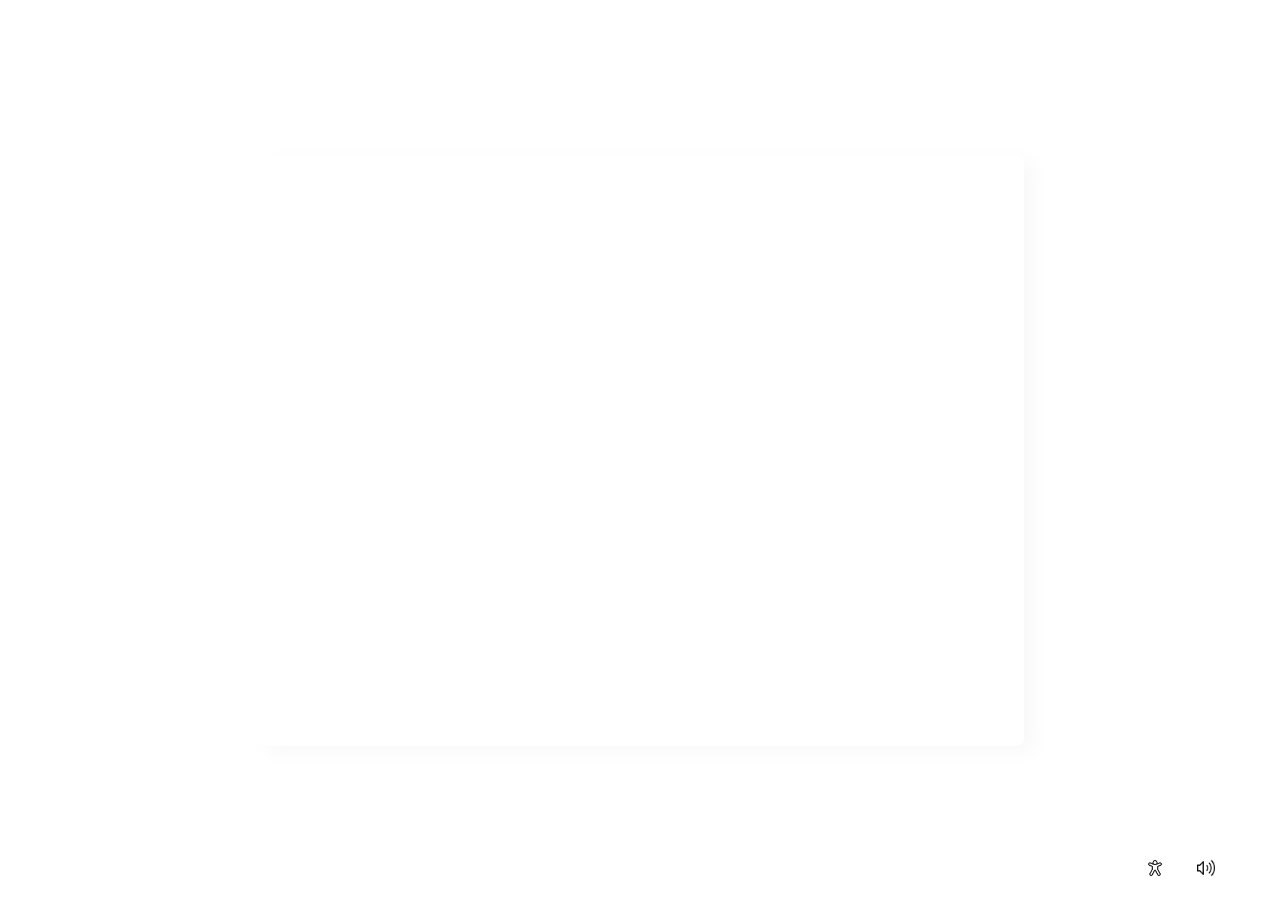
==== oobe.html @ 2751e086 "ugh" ====
<!DOCTYPE html>
<html lang="en">
  <head>
    <meta charset="UTF-8" />
    <meta http-equiv="X-UA-Compatible" content="IE=edge" />
    <link rel="stylesheet" href="setup.css" />
    <meta
      layout_name="viewport"
      content="width=device-width, initial-scale=1.0"
    />
    <link
      href="https://unpkg.com/boxicons@2.1.1/css/boxicons.min.css"
      rel="stylesheet"
    />
    <title>Windows 11 OOBE Setup</title>
  </head>
  <body class="main">
    <script>
      // Define button queries for the `Next`, `Yes`, and other OOBE buttons
      // These are the non-blocked-off buttons, eg. just regular link text, without styling updated
      let skipButton = document.querySelector(".skip_button"); // Used on the `Let's name your PC` and the `Let's customize your experience` pages to allow skipping the step, instead of just clicking the `Yes` button to skip
      let learnMoreButton = document.querySelector(".learn_button"); // Used on the `Let's add your Microsoft account` and the `Choose privacy settings for your device` pages (we might want to make it clear that it is a dummy sign-in and that we do not store any usernames and passwords, OR we can do something similar to the sign-in on the main site)
      // let cancelButton = document.querySelector(".cancel_button"); **TO BE USED FOR LATER, IF APPROVED** // Used on the `Set up a PIN` page to cancel setting a PIN

      // These are the blocked-off buttons, eg. they have styling applied to them, and are not just a default link string
      let nextButton = document.querySelector(".next_button"); // Used on most pages to go on to the next page, better than repeating the `Yes` button, where it doesn't make sense to do so
      let yesButton = document.querySelector(".yes_button"); // Used on the `Is this the right country or region?` page
      let okButton = document.querySelector(".ok_button"); // Used on the `Set up a PIN` page (Same goes for here, we might want to make it clear that it is a dummy sign-in and that we do not store any usernames and passwords, OR we can do something similar to the sign-in on the main site)
      // let signInButton = document.querySelector(".sign-in_button"); **TO BE USED FOR LATER, IF APPROVED** // Used on the `Let's add your Microsoft account` page (we might want to make it clear that it is a dummy sign-in and that we do not store any usernames and passwords, OR we can do something similar to the sign-in on the main site)

      // Note: I don't know what these do, quite yet. Someone else will have to document them
      let right = document.querySelector(".right");
      let left = document.querySelector(".left");
      let leftImg = document.querySelector("#left_img");
      var header = document.querySelector(".header");
      let listOOBE = document.querySelector(".list_oobe");
      
      // Create the volume interface
      let volumeCtrl = document.createElement('audio'); // Defaults to 1 (100%)
      let volumeBtn = volumeCtrl.querySelector("#volume"); // Sets the `volumeCtrl` (audio) Element to the actual volume button

      for (let btnState = 0; btnState <= 4; btnState++) {
        let mainHTMLLoad = document.querySelector('.main');
        let mainHTML = `
          <div class="white_blur_layer">
            <div class="setup_settings">
              <img alt="accessibility" id="accessibility" src="window11_oobe_accessibility.png" />
              <img alt="volume" id="volume" src="window11_oobe_volume.png" />
            </div>
            <div class="inner_fill_setup">
            </div>
        `;

        mainHTMLLoad.innerHTML = mainHTML;

        let innerFillSetup = document.querySelector(".inner_fill_setup");

        if (btnState === 0 || 1 || 2) {
          let yesBtnDiv = `<div class="yes_button">Yes</div>`;
          yesButton.innerHTML = yesBtnDiv;

          yesButton.addEventListener("click", (event) => {
            if (btnState === 0) {
              let regionHTML = `
                <div class="yes_button">Yes</div>
                <div class="left">
                  <img alt="left image" id="left_img" src="window11_oobe_region.png" />
                </div>
                <div class="right">
                  <div class="header">
                    Is this the right country or region?<br>
                    <div class="header_sml"></div>
                  </div>

                  <div class="list_oobe">
                    <div id="selected" class="list_oobe_opt">Afghanistan</div>
                    <div class="list_oobe_opt">Albania</div>
                    <div class="list_oobe_opt">Algeria</div>
                    <div class="list_oobe_opt">Andorra</div>
                    <div class="list_oobe_opt">Angola</div>
                    <div class="list_oobe_opt">Antigua and Barbuda</div>
                    <div class="list_oobe_opt">Argentina</div>
                    <div class="list_oobe_opt">Armenia</div>
                    <div class="list_oobe_opt">Australia</div>
                    <div class="list_oobe_opt">Australia</div>
                    <div class="list_oobe_opt">Azerbaijan</div>
                    <div class="list_oobe_opt">Bahamas</div>
                    <div class="list_oobe_opt">Bahrain</div>
                    <div class="list_oobe_opt">Bangladesh</div>
                    <div class="list_oobe_opt">Barbados</div>
                    <div class="list_oobe_opt">Belarus</div>
                    <div class="list_oobe_opt">Belgium</div>
                    <div class="list_oobe_opt">Belize</div>
                    <div class="list_oobe_opt">Benin</div>
                    <div class="list_oobe_opt">Bhutan</div>
                    <div class="list_oobe_opt">Bolivia</div>
                    <div class="list_oobe_opt">Bosnia and Herzegovina</div>
                    <div class="list_oobe_opt">Botswana</div>
                    <div class="list_oobe_opt">Brazil</div>
                    <div class="list_oobe_opt">Brunei</div>
                    <div class="list_oobe_opt">Bulgaria</div>
                    <div class="list_oobe_opt">Burkina Faso</div>
                    <div class="list_oobe_opt">Burundi</div>
                    <div class="list_oobe_opt">Cabo</div>
                    <div class="list_oobe_opt">Cambodia</div>
                    <div class="list_oobe_opt">Cameroon</div>
                    <div class="list_oobe_opt">Canada</div>
                    <div class="list_oobe_opt">Central African Republic</div>
                    <div class="list_oobe_opt">Chad</div>
                    <div class="list_oobe_opt">Chile</div>
                    <div class="list_oobe_opt">China</div>
                    <div class="list_oobe_opt">Columbia</div>
                    <div class="list_oobe_opt">Comoros</div>
                    <div class="list_oobe_opt">Congo, Democratic Republic</div>
                    <div class="list_oobe_opt">Costa Rica</div>
                    <div class="list_oobe_opt">Cote d'Ivoire</div>
                    <div class="list_oobe_opt">Croatia</div>
                    <div class="list_oobe_opt">Cuba</div>
                    <div class="list_oobe_opt">Cyprus</div>
                    <div class="list_oobe_opt">Czechia</div>
                    <div class="list_oobe_opt">Djibouti</div>
                    <div class="list_oobe_opt">Dominica</div>
                    <div class="list_oobe_opt">Dominican Republic</div>
                    <div class="list_oobe_opt">Ecuador</div>
                    <div class="list_oobe_opt">Egypt</div>
                    <div class="list_oobe_opt">El Salvador</div>
                    <div class="list_oobe_opt">Equatorial Guinea</div>
                    <div class="list_oobe_opt">Eritrea</div>
                    <div class="list_oobe_opt">Estonia</div>
                    <div class="list_oobe_opt">Eswatini</div>
                    <div class="list_oobe_opt">Ethiopia</div>
                    <div class="list_oobe_opt">Fji</div>
                    <div class="list_oobe_opt">Finland</div>
                    <div class="list_oobe_opt">France</div>
                    <div class="list_oobe_opt">Gabon</div>
                    <div class="list_oobe_opt">Gambia</div>
                    <div class="list_oobe_opt">Georgia</div>
                    <div class="list_oobe_opt">Germany</div>
                    <div class="list_oobe_opt">Ghana</div>
                    <div class="list_oobe_opt">Greece</div>
                    <div class="list_oobe_opt">Grenada</div>
                    <div class="list_oobe_opt">Guatemala</div>
                    <div class="list_oobe_opt">Guinea</div>
                    <div class="list_oobe_opt">Guinea-Bissau</div>
                    <div class="list_oobe_opt">Guyana</div>
                    <div class="list_oobe_opt">Haiti</div>
                    <div class="list_oobe_opt">Honduras</div>
                    <div class="list_oobe_opt">Hungary</div>
                    <div class="list_oobe_opt">Iceland</div>
                    <div class="list_oobe_opt">India</div>
                    <div class="list_oobe_opt">Indonesia</div>
                    <div class="list_oobe_opt">Iran</div>
                    <div class="list_oobe_opt">Iraq</div>
                    <div class="list_oobe_opt">Ireland</div>
                    <div class="list_oobe_opt">Israel</div>
                    <div class="list_oobe_opt">Italy</div>
                    <div class="list_oobe_opt">Jamaica</div>
                    <div class="list_oobe_opt">Japan</div>
                    <div class="list_oobe_opt">Jordan</div>
                    <div class="list_oobe_opt">Kazakhstan</div>
                    <div class="list_oobe_opt">Kenya</div>
                    <div class="list_oobe_opt">Kiribati</div>
                    <div class="list_oobe_opt">Kosovo</div>
                    <div class="list_oobe_opt">Kuwait</div>
                    <div class="list_oobe_opt">Kyrgyzstan</div>
                    <div class="list_oobe_opt">Laos</div>
                    <div class="list_oobe_opt">Latvia</div>
                    <div class="list_oobe_opt">Lebanon</div>
                    <div class="list_oobe_opt">Lesotho</div>
                    <div class="list_oobe_opt">Liberia</div>
                    <div class="list_oobe_opt">Libya</div>
                    <div class="list_oobe_opt">Liechtenstein</div>
                    <div class="list_oobe_opt">Lithuania</div>
                    <div class="list_oobe_opt">Luxembourg</div>
                    <div class="list_oobe_opt">Madagascar</div>
                    <div class="list_oobe_opt">Malawi</div>
                    <div class="list_oobe_opt">Malaysia</div>
                    <div class="list_oobe_opt">Maldives</div>
                    <div class="list_oobe_opt">Mali</div>
                    <div class="list_oobe_opt">Malta</div>
                    <div class="list_oobe_opt">Marshall Islands</div>
                    <div class="list_oobe_opt">Mauritania</div>
                    <div class="list_oobe_opt">Mauritius</div>
                    <div class="list_oobe_opt">Mexico</div>
                    <div class="list_oobe_opt">Micronesia</div>
                    <div class="list_oobe_opt">Moldova</div>
                    <div class="list_oobe_opt">Monaco</div>
                    <div class="list_oobe_opt">Mongolia</div>
                    <div class="list_oobe_opt">Montenegro</div>
                    <div class="list_oobe_opt">Morocco</div>
                    <div class="list_oobe_opt">Mozambique</div>
                    <div class="list_oobe_opt">Myanmar</div>
                    <div class="list_oobe_opt">Namibia</div>
                    <div class="list_oobe_opt">Nauru</div>
                    <div class="list_oobe_opt">Nepal</div>
                    <div class="list_oobe_opt">Netherlands</div>
                    <div class="list_oobe_opt">New Zealand</div>
                    <div class="list_oobe_opt">Nicaragua</div>
                    <div class="list_oobe_opt">Niger</div>
                    <div class="list_oobe_opt">Nigeria</div>
                    <div class="list_oobe_opt">North Korea</div>
                    <div class="list_oobe_opt">North Macedonia</div>
                    <div class="list_oobe_opt">Norway</div>
                    <div class="list_oobe_opt">Oman</div>
                    <div class="list_oobe_opt">Pakistan</div>
                    <div class="list_oobe_opt">Palau</div>
                    <div class="list_oobe_opt">Palestina</div>
                    <div class="list_oobe_opt">Panama</div>
                    <div class="list_oobe_opt">Papua New Guinea</div>
                    <div class="list_oobe_opt">Paraguay</div>
                    <div class="list_oobe_opt">Peru</div>
                    <div class="list_oobe_opt">Philippines</div>
                    <div class="list_oobe_opt">Poland</div>
                    <div class="list_oobe_opt">Portugal</div>
                    <div class="list_oobe_opt">Qatar</div>
                    <div class="list_oobe_opt">Romania</div>
                    <div class="list_oobe_opt">Russia</div>
                    <div class="list_oobe_opt">Rwanda</div>
                    <div class="list_oobe_opt">Saint Kitts and Nevis</div>
                    <div class="list_oobe_opt">Saint Lucia</div>
                    <div class="list_oobe_opt">Saint Vincent and the Grenadines</div>
                    <div class="list_oobe_opt">Samoa</div>
                    <div class="list_oobe_opt">San Marino</div>
                    <div class="list_oobe_opt">Sao Tome and Principe</div>
                    <div class="list_oobe_opt">Saudi Arabia</div>
                    <div class="list_oobe_opt">Senegal</div>
                    <div class="list_oobe_opt">Serbia</div>
                    <div class="list_oobe_opt">Seychelles</div>
                    <div class="list_oobe_opt">Sierra Leone</div>
                    <div class="list_oobe_opt">Singapore</div>
                    <div class="list_oobe_opt">Slovakia</div>
                    <div class="list_oobe_opt">Slovenia</div>
                    <div class="list_oobe_opt">Solomon Islands</div>
                    <div class="list_oobe_opt">Somalia</div>
                    <div class="list_oobe_opt">South Africa</div>
                    <div class="list_oobe_opt">South Korea</div>
                    <div class="list_oobe_opt">South Sudan</div>
                    <div class="list_oobe_opt">Spain</div>
                    <div class="list_oobe_opt">Sri Lanka</div>
                    <div class="list_oobe_opt">Sudan</div>
                    <div class="list_oobe_opt">Suri Layout</div>
                    <div class="list_oobe_opt">Sweden</div>
                    <div class="list_oobe_opt">Switzerland</div>
                    <div class="list_oobe_opt">Syria</div>
                    <div class="list_oobe_opt">Uganda</div>
                    <div class="list_oobe_opt">Ukraine</div>
                    <div class="list_oobe_opt">United Arab Emirates</div>
                    <div class="list_oobe_opt">United Kingdom</div>
                    <div class="list_oobe_opt">United States</div>
                    <div class="list_oobe_opt">Uruguay</div>
                    <div class="list_oobe_opt">Uzbekistan</div>
                    <div class="list_oobe_opt">Vanuatu</div>
                    <div class="list_oobe_opt">Vatican City (Holy See)</div>
                    <div class="list_oobe_opt">Venezuela</div>
                    <div class="list_oobe_opt">Vietnam</div>
                    <div class="list_oobe_opt">Yemen</div>
                    <div class="list_oobe_opt">Zambia</div>
                      <div class="list_oobe_opt">Zimbabwe</div>
                    </div>
                  </div>
                </div>
              `;
  
              innerFillSetup.innerHTML = regionHTML;
            } else if (btnState === 1) {
              listOOBE.style.top = "132px";
              listOOBE.style.height = "332px";

              right.classList.add("align");
              let leftCont = `                <img alt="Windows 11 OOBE Update" id="left_img" src="window11_oobe_update.png">`;
              left.innerHTML = leftCont;
              let rightInner = `    <img alt="Windows 11 OOBE Region" id="loader" src="window11_oobe_region.png">  Checking for updates.`;
              right.innerHTML = rightInner;
            } else if (btnState === 2) {
              let clicked = true;
              if (btnState === 2 && clicked === true) {
                clicked = false;
                setTimeout(() => {
                  let OOBEInput = document.querySelector("#OOBE_input");
                  let cancelInput = document.querySelector("#cancel_input");

                  OOBEInput.oninput = function () {
                    cancelInput.style.opacity = "1";
                  };

                  cancelInput.onclick = function () {
                    OOBEInput.value = "";
                    OOBEInput.focus();
                  };
                }, 6100);

                yesButton.innerHTML(removeEventListener("click", (event) => {
                  yesButton.remove();
                }));
              }
            }
          });
        } else if (btnState === 3 || 4) {
          let nextBtnDiv = `<div class="next_button base">Next</div>`;
          nextButton.innerHTML = nextBtnDiv;

          nextButton.addEventListener("click", (event) => {
            if (btnState === 3) {
              nextButton.style.opacity = "0";
              setTimeout(() => {
                right.classList.remove("align");
                let rightInner = `  <div class="header">Let's name your PC <br><div class="header_sml">Make it yours with unique name that's easy to recognize when connecting to it from other devices. Your PC will restart after you name it.</div>   <div class="OOBE_input"><input type="text" spellcheck="false" placeholder="Name" id="OOBE_input"> <img id="cancel_input" src="https://win11.blueedge.me/img/icon/ui/close.png"></div><div  class="text_sml_black">No more than 15 character <br>No spaces or any of the following special characters:<br>"/\\ [ ] : | < >+ = ; , ?</div></div>`;
                right.innerHTML = rightInner;
                let leftCont = `                <img id="left_img" src="window11_oobe_name.png">`;
                left.innerHTML = leftCont;
                let headerSml = document.querySelector(".header_sml");
                headerSml.style.top = "70px";
                nextButton.style.opacity = "1";
              }, 6000);

              let skipBtnDiv = `<div class="skip_button base">Skip for now</div>`;
              skipButton.innerHTML = skipBtnDiv;

              skipButton.addEventListener("click", (event) => {
                skipButton.innerHTML(removeEventListener("click", (event) => {
                  skipButton.remove();
                }));
              });
            } else if (btnState === 4) {
              listOOBE.style.top = "132px";
              listOOBE.style.height = "332px";
              leftCont = `                <img id="left_img" src="window11_oobe_wifi.png">`;
              left.innerHTML = leftCont;

              let rightInner = `<div class="header"> Let's connect you to a network
                <div class="header_sml">You'll need an internet connection to continue the setting up your device.Once connected, you'll get the latest features and security updates.</div>
               <div class="ethernet_list">
                <div class="list_oobe_opt_wifi">     <i id="connection"class='bx bx-desktop'></i>   <div class="ethernet_list_opt_inr"><div class="text_sml_black_wifi">Ethernet 01</div><div class="header_sml_wifi">Not connected</div></div></div>
                <div class="list_oobe_opt"></div>
                <div class="list_oobe_opt"></div>
               </div>
        
                <div  class="text_sml_black">Having trouble to getting connected?</div>
                    <div class="header_sml">For troubleshooting tips use another device and visit aka.ms/networksetup</div>
                </div>
              `;
              right.innerHTML = rightInner;

              nextButton.innerHTML(removeEventListener("click", (event) => {
                nextButton.remove();
              }));
            }
          });
        }
      }

      var tskbar_apps = [
              {
                name: "Start",
                class: "home",
                icon: "https://raw.githubusercontent.com/cupofcoffebruh/Binbows11-copy/main/Deafult%20test%20icon.png",
                id: "start",
              },
              {
                name: "Search",
                icon: "https://raw.githubusercontent.com/cupofcoffebruh/Binbows11-copy/main/search.png",
                id: "search",
              },
              {
                name: "Widgets",
                icon: "https://raw.githubusercontent.com/cupofcoffebruh/Binbows11-copy/main/widget.png",
                id: "widgets",
              },
              {
                name: "Settings",
                icon: "https://raw.githubusercontent.com/cupofcoffebruh/Binbows11-copy/main/settings.png",
                id: "settings",
              },
              {
                name: "Explorer",
                icon: "https://raw.githubusercontent.com/cupofcoffebruh/Binbows11-copy/main/explorer.png",
                id: "explorer",
              },
              {
                name: "Microsoft Store",
                icon: "https://raw.githubusercontent.com/cupofcoffebruh/Binbows11-copy/main/Microsoft_Store_2021.png",
                id: "ms_store",
              },
              {
                name: "Spotify",
                icon: "https://raw.githubusercontent.com/cupofcoffebruh/Binbows11-copy/main/spotify.png",
                id: "spotify",
              },
            ];
  
            tskbar(tskbar_apps);
  
            function tskbar(data) {
              for (var i = 0; i < data.length; i++) {
                var tskbar_inner_cont = `   
              <div class="list_oobe_opt" >
                  ${data[i].name}
          </div>`;
                  listOOBE.innerHTML += tskbar_inner_cont;
                }
              }
              setTimeout(() => {
                btnState = 1;
              });
    </script>
  </body>
</html>
---- setup.css ----
body {
  background-position: center;
  background-repeat: no-repeat;
  height: 100vh;
  background-image: url(https://raw.githubusercontent.com/cupofcoffebruh/Binbows11-copy/main/Backgrounds/win11background.jpg);
  background-size: cover;
  backdrop-filter: blur(53px);
  padding: 0;
  margin: 0;
  user-select: none;
}
.white_blur_layer {
  background: rgb(255 255 255 / 77%);
  width: 100%;
  height: 100vh;
  position: absolute;
  display: flex;
  align-items: center;
  justify-content: center;
}

.inner_fill_setup {
  width: calc(100% - 185px);
  height: calc(100% - 177px);
  position: absolute;
  min-width: 619px;
  max-height: 591px;
  overflow: hidden;
  max-width: 768px;
  margin: 87px;
  background: rgba(255, 255, 255, 0.658);
  border-radius: 8px;
  display: grid;
  grid-template-columns: 50% 50%;
  box-shadow: 10px 6px 20px 0px rgb(0 0 0 / 3%);
  font-family: "Segoe UI", Tahoma, Geneva, Verdana, sans-serif;
}
.left {
  display: flex;
  justify-content: center;
  align-items: center;
}
#left_img {
  width: 230px;
  height: 230px;
  animation: transition_effect_pop 1s;
  position: absolute;
}
.right {
  animation: transition_effect 1.4s;
}
.header {
  font-size: 20px;
  font-weight: 600;
  padding-top: 36px;
  position: absolute;
  width: 362px;
  right: -1px;
  animation: transition_effect 1.4s;
}
.list_oobe {
  height: 376px;
  width: 311px;
  overflow-x: hidden;
  overflow-y: scroll;
  position: absolute;
  animation: transition_effect 1.4s;
  right: 59px;
  top: 88px;
}

.list_oobe_opt {
  width: 306px;
  padding: 12px 12px 12px 12px;
  display: flex;
  border-radius: 4px;
  margin-bottom: 6px;
}
.list_oobe_opt_wifi {
  width: 306px;
  padding: 12px;
  display: flex;
  border-radius: 4px;
  margin-bottom: 6px;
}
.list_oobe_opt:hover {
  background: rgb(175 175 175 / 12%);
}
::-webkit-scrollbar {
  width: 2px;
  height: 2px;
}

::-webkit-scrollbar-track {
  background: transparent;
}
::-webkit-scrollbar-thumb {
  background: transparent;
  border-radius: 10px;
}
::-webkit-scrollbar-thumb:hover {
  background: rgba(32, 24, 148, 0.4);
}
.skip_button, .learn_button, .cancel_button {
  color: #0069bd;
  text-align: center;
  position: absolute;
  font-size: 14px;
  right: 15px;
  cursor: auto;
  animation: transition_effect 1.4s;
  bottom: 37px;
}
.next_button, .yes_button, .ok_button, .sign-in_button {
  border-radius: 4px;
  background: #0069bd;
  height: 36px;
  width: 102px;
  text-align: center;
  line-height: 36px;
  color: #fff;
  position: absolute;
  font-size: 14px;
  right: 35px;
  cursor: auto;
  animation: transition_effect 1.4s;
  bottom: 37px;
}
.next_button:hover, .yes_button:hover, .ok_button:hover, .sign-in_button:hover {
  background: #003282;
}
#selected {
  background: #0069bd;
  color: #fff;
}
.setup_settings {
  display: flex;
  position: absolute;
  right: 65px;
  bottom: 23px;
}
#accessibility {
  width: 18px;
  height: 18px;
  margin-right: 33px;
}
#volume {
  width: 18px;
  height: 18px;
}
#loader {
  animation: spiner infinite 2s;
  width: 115px;
  height: 115px;
}

.header_sml {
  color: grey;
  font-size: 12px;
  width: 325px;
  margin-top: 8px;
  animation: transition_effect 1.4s;
}

.header_sml_wifi {
  color: grey;
  font-size: 12px;
  width: 325px;
  animation: transition_effect 1.4s;
}

.text_sml_black {
  color: rgb(0, 0, 0);
  font-size: 12px;
  width: 325px;
  margin-top: 8px;
  animation: transition_effect 1.4s;
}

.text_sml_black_wifi {
  color: rgb(0, 0, 0);
  font-size: 12px;
}
.align {
  display: flex;
  justify-content: center;
  align-items: center;
  flex-direction: column;
  font-size: 16px;
}
#OOBE_input {
  border: none;
  border-bottom: 3px transparent solid;
  outline: none;
  background-color: #fff;
  border-radius: 4px;
  transition: 0.2s;
  padding: 10px 23px 5px 12px;
  font-weight: 500;
  font-size: 13.5px;
  width: 189px;
}
.OOBE_input {
  margin-top: 145px;
}
#OOBE_input:focus {
  border-bottom: 3px #0069bd solid;
}
#cancel_input {
  width: 11.7px;
  height: 12px;
  opacity: 0;
  transform: translateX(-28px) translateY(1px);
}
.ethernet_list {
  height: 248px;
  width: 316px;
  border-bottom: 1px #80808047 solid;
}
#connection {
  font-size: 47px;
}
.ethernet_list_opt_inr {
  width: max-content;
  transform: translate(10px, 2px);
}
@keyframes transition_effect {
  0% {
    opacity: 0;
  }
  100% {
    opacity: 1;
  }
}
@keyframes spiner {
  0% {
    transform: rotate(0deg);
  }
  100% {
    transform: rotate(360deg);
  }
}
@keyframes transition_effect_pop {
  0% {
    opacity: 0;
    transform: translateY(187px) scale(0.5);
  }
  100% {
    opacity: 1;
    transform: translateY(0px) scale(1);
  }
}
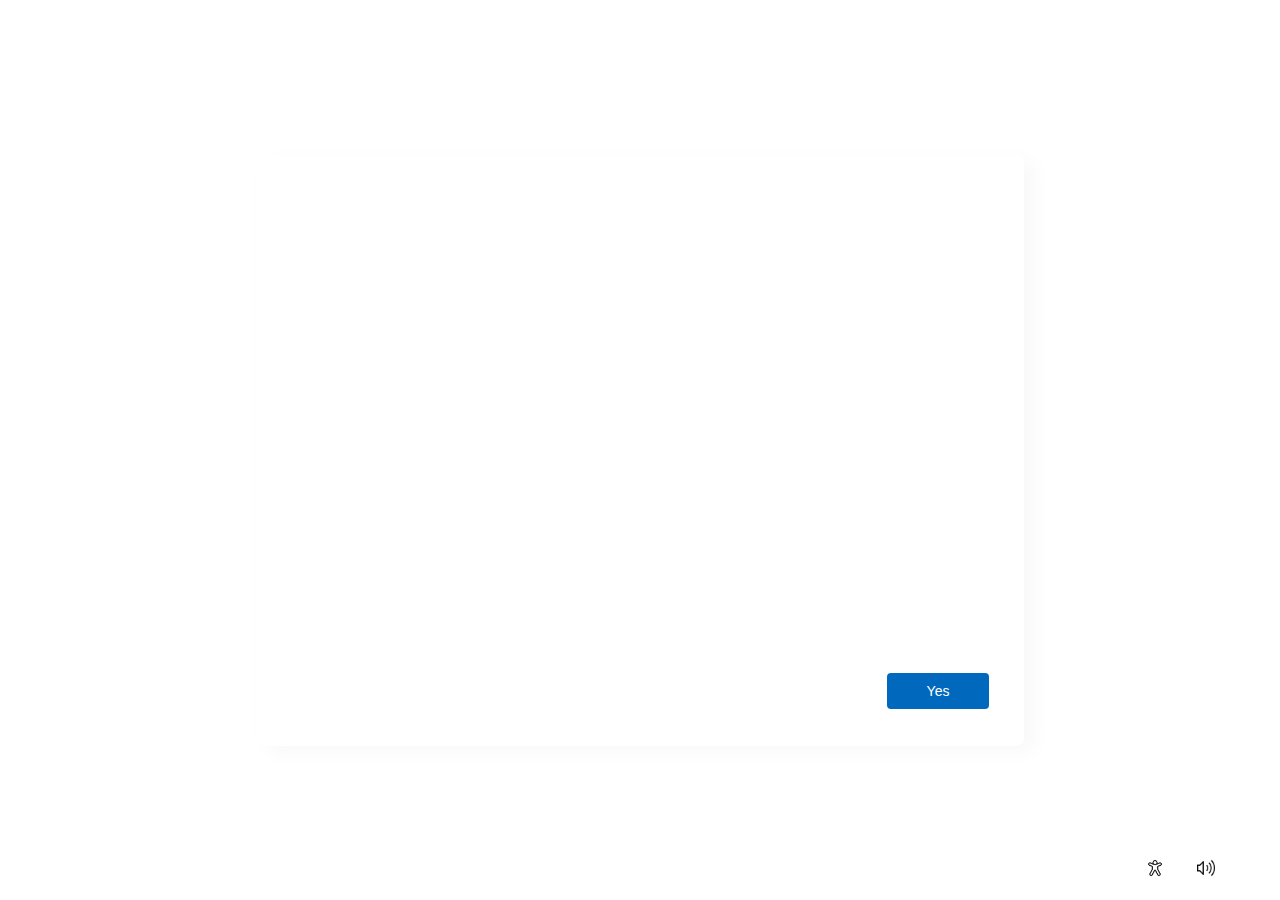
==== commit 4c108009: "test?" ====
--- a/oobe.html
+++ b/oobe.html
@@ -48,6 +48,7 @@
               <img alt="volume" id="volume" src="window11_oobe_volume.png" />
             </div>
             <div class="inner_fill_setup">
+              <div class="yes_button">Yes</div>
             </div>
         `;
 
@@ -56,13 +57,9 @@
         let innerFillSetup = document.querySelector(".inner_fill_setup");
 
         if (btnState === 0 || 1 || 2) {
-          let yesBtnDiv = `<div class="yes_button">Yes</div>`;
-          yesButton.innerHTML = yesBtnDiv;
-
           yesButton.addEventListener("click", (event) => {
             if (btnState === 0) {
               let regionHTML = `
-                <div class="yes_button">Yes</div>
                 <div class="left">
                   <img alt="left image" id="left_img" src="window11_oobe_region.png" />
                 </div>
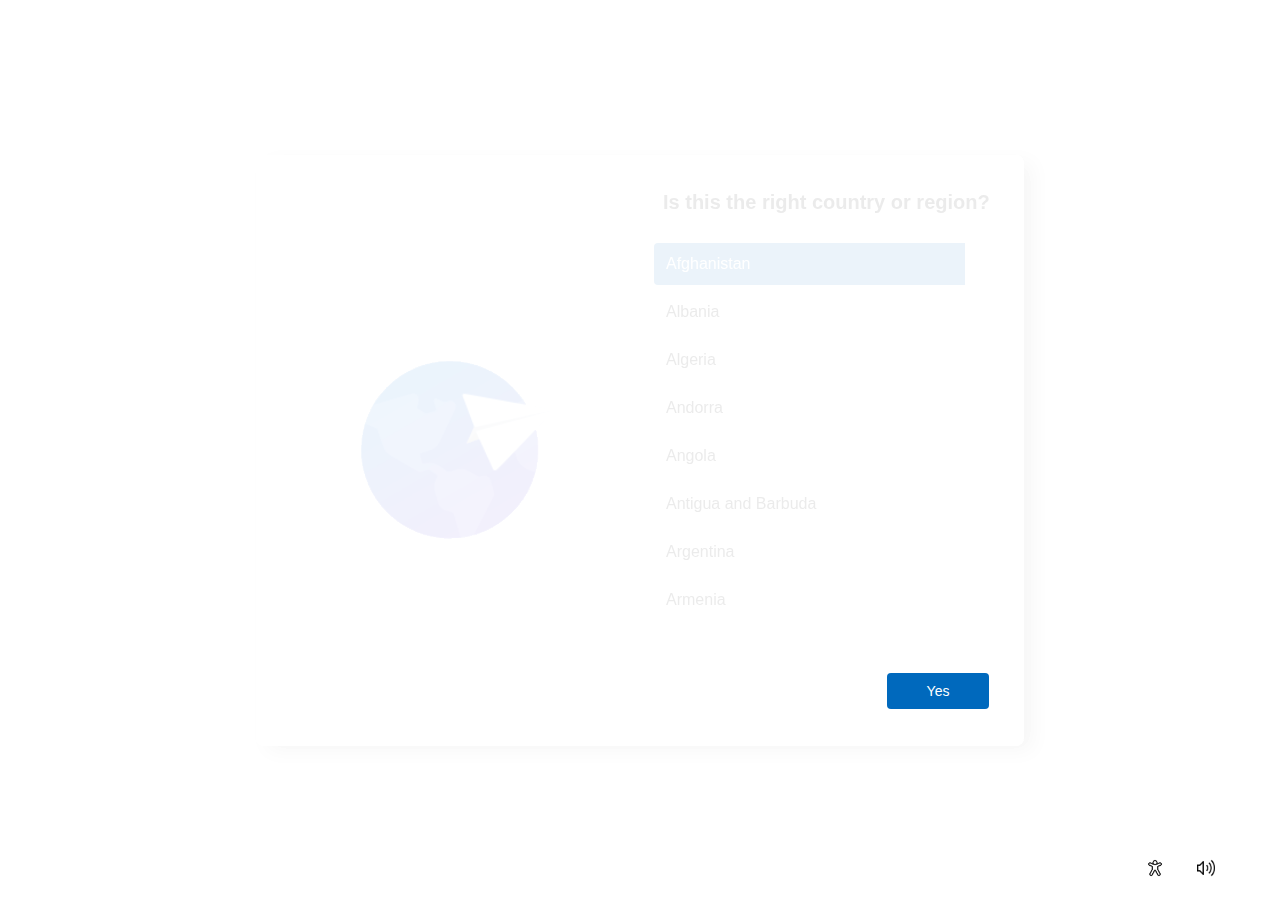
==== commit 8819f49f: "test?" ====
--- a/oobe.html
+++ b/oobe.html
@@ -52,214 +52,214 @@
             </div>
         `;
 
-        mainHTMLLoad.innerHTML = mainHTML;
+        mainHTMLLoad.innerHTML += mainHTML;
 
         let innerFillSetup = document.querySelector(".inner_fill_setup");
 
-        if (btnState === 0 || 1 || 2) {
+        if (btnState === 0) {
+          let regionHTML = `
+            <div class="left">
+              <img alt="left image" id="left_img" src="window11_oobe_region.png" />
+            </div>
+            <div class="right">
+              <div class="header">
+                Is this the right country or region?<br>
+                <div class="header_sml"></div>
+              </div>
+
+              <div class="list_oobe">
+                <div id="selected" class="list_oobe_opt">Afghanistan</div>
+                <div class="list_oobe_opt">Albania</div>
+                <div class="list_oobe_opt">Algeria</div>
+                <div class="list_oobe_opt">Andorra</div>
+                <div class="list_oobe_opt">Angola</div>
+                <div class="list_oobe_opt">Antigua and Barbuda</div>
+                <div class="list_oobe_opt">Argentina</div>
+                <div class="list_oobe_opt">Armenia</div>
+                <div class="list_oobe_opt">Australia</div>
+                <div class="list_oobe_opt">Australia</div>
+                <div class="list_oobe_opt">Azerbaijan</div>
+                <div class="list_oobe_opt">Bahamas</div>
+                <div class="list_oobe_opt">Bahrain</div>
+                <div class="list_oobe_opt">Bangladesh</div>
+                <div class="list_oobe_opt">Barbados</div>
+                <div class="list_oobe_opt">Belarus</div>
+                <div class="list_oobe_opt">Belgium</div>
+                <div class="list_oobe_opt">Belize</div>
+                <div class="list_oobe_opt">Benin</div>
+                <div class="list_oobe_opt">Bhutan</div>
+                <div class="list_oobe_opt">Bolivia</div>
+                <div class="list_oobe_opt">Bosnia and Herzegovina</div>
+                <div class="list_oobe_opt">Botswana</div>
+                <div class="list_oobe_opt">Brazil</div>
+                <div class="list_oobe_opt">Brunei</div>
+                <div class="list_oobe_opt">Bulgaria</div>
+                <div class="list_oobe_opt">Burkina Faso</div>
+                <div class="list_oobe_opt">Burundi</div>
+                <div class="list_oobe_opt">Cabo</div>
+                <div class="list_oobe_opt">Cambodia</div>
+                <div class="list_oobe_opt">Cameroon</div>
+                <div class="list_oobe_opt">Canada</div>
+                <div class="list_oobe_opt">Central African Republic</div>
+                <div class="list_oobe_opt">Chad</div>
+                <div class="list_oobe_opt">Chile</div>
+                <div class="list_oobe_opt">China</div>
+                <div class="list_oobe_opt">Columbia</div>
+                <div class="list_oobe_opt">Comoros</div>
+                <div class="list_oobe_opt">Congo, Democratic Republic</div>
+                <div class="list_oobe_opt">Costa Rica</div>
+                <div class="list_oobe_opt">Cote d'Ivoire</div>
+                <div class="list_oobe_opt">Croatia</div>
+                <div class="list_oobe_opt">Cuba</div>
+                <div class="list_oobe_opt">Cyprus</div>
+                <div class="list_oobe_opt">Czechia</div>
+                <div class="list_oobe_opt">Djibouti</div>
+                <div class="list_oobe_opt">Dominica</div>
+                <div class="list_oobe_opt">Dominican Republic</div>
+                <div class="list_oobe_opt">Ecuador</div>
+                <div class="list_oobe_opt">Egypt</div>
+                <div class="list_oobe_opt">El Salvador</div>
+                <div class="list_oobe_opt">Equatorial Guinea</div>
+                <div class="list_oobe_opt">Eritrea</div>
+                <div class="list_oobe_opt">Estonia</div>
+                <div class="list_oobe_opt">Eswatini</div>
+                <div class="list_oobe_opt">Ethiopia</div>
+                <div class="list_oobe_opt">Fji</div>
+                <div class="list_oobe_opt">Finland</div>
+                <div class="list_oobe_opt">France</div>
+                <div class="list_oobe_opt">Gabon</div>
+                <div class="list_oobe_opt">Gambia</div>
+                <div class="list_oobe_opt">Georgia</div>
+                <div class="list_oobe_opt">Germany</div>
+                <div class="list_oobe_opt">Ghana</div>
+                <div class="list_oobe_opt">Greece</div>
+                <div class="list_oobe_opt">Grenada</div>
+                <div class="list_oobe_opt">Guatemala</div>
+                <div class="list_oobe_opt">Guinea</div>
+                <div class="list_oobe_opt">Guinea-Bissau</div>
+                <div class="list_oobe_opt">Guyana</div>
+                <div class="list_oobe_opt">Haiti</div>
+                <div class="list_oobe_opt">Honduras</div>
+                <div class="list_oobe_opt">Hungary</div>
+                <div class="list_oobe_opt">Iceland</div>
+                <div class="list_oobe_opt">India</div>
+                <div class="list_oobe_opt">Indonesia</div>
+                <div class="list_oobe_opt">Iran</div>
+                <div class="list_oobe_opt">Iraq</div>
+                <div class="list_oobe_opt">Ireland</div>
+                <div class="list_oobe_opt">Israel</div>
+                <div class="list_oobe_opt">Italy</div>
+                <div class="list_oobe_opt">Jamaica</div>
+                <div class="list_oobe_opt">Japan</div>
+                <div class="list_oobe_opt">Jordan</div>
+                <div class="list_oobe_opt">Kazakhstan</div>
+                <div class="list_oobe_opt">Kenya</div>
+                <div class="list_oobe_opt">Kiribati</div>
+                <div class="list_oobe_opt">Kosovo</div>
+                <div class="list_oobe_opt">Kuwait</div>
+                <div class="list_oobe_opt">Kyrgyzstan</div>
+                <div class="list_oobe_opt">Laos</div>
+                <div class="list_oobe_opt">Latvia</div>
+                <div class="list_oobe_opt">Lebanon</div>
+                <div class="list_oobe_opt">Lesotho</div>
+                <div class="list_oobe_opt">Liberia</div>
+                <div class="list_oobe_opt">Libya</div>
+                <div class="list_oobe_opt">Liechtenstein</div>
+                <div class="list_oobe_opt">Lithuania</div>
+                <div class="list_oobe_opt">Luxembourg</div>
+                <div class="list_oobe_opt">Madagascar</div>
+                <div class="list_oobe_opt">Malawi</div>
+                <div class="list_oobe_opt">Malaysia</div>
+                <div class="list_oobe_opt">Maldives</div>
+                <div class="list_oobe_opt">Mali</div>
+                <div class="list_oobe_opt">Malta</div>
+                <div class="list_oobe_opt">Marshall Islands</div>
+                <div class="list_oobe_opt">Mauritania</div>
+                <div class="list_oobe_opt">Mauritius</div>
+                <div class="list_oobe_opt">Mexico</div>
+                <div class="list_oobe_opt">Micronesia</div>
+                <div class="list_oobe_opt">Moldova</div>
+                <div class="list_oobe_opt">Monaco</div>
+                <div class="list_oobe_opt">Mongolia</div>
+                <div class="list_oobe_opt">Montenegro</div>
+                <div class="list_oobe_opt">Morocco</div>
+                <div class="list_oobe_opt">Mozambique</div>
+                <div class="list_oobe_opt">Myanmar</div>
+                <div class="list_oobe_opt">Namibia</div>
+                <div class="list_oobe_opt">Nauru</div>
+                <div class="list_oobe_opt">Nepal</div>
+                <div class="list_oobe_opt">Netherlands</div>
+                <div class="list_oobe_opt">New Zealand</div>
+                <div class="list_oobe_opt">Nicaragua</div>
+                <div class="list_oobe_opt">Niger</div>
+                <div class="list_oobe_opt">Nigeria</div>
+                <div class="list_oobe_opt">North Korea</div>
+                <div class="list_oobe_opt">North Macedonia</div>
+                <div class="list_oobe_opt">Norway</div>
+                <div class="list_oobe_opt">Oman</div>
+                <div class="list_oobe_opt">Pakistan</div>
+                <div class="list_oobe_opt">Palau</div>
+                <div class="list_oobe_opt">Palestina</div>
+                <div class="list_oobe_opt">Panama</div>
+                <div class="list_oobe_opt">Papua New Guinea</div>
+                <div class="list_oobe_opt">Paraguay</div>
+                <div class="list_oobe_opt">Peru</div>
+                <div class="list_oobe_opt">Philippines</div>
+                <div class="list_oobe_opt">Poland</div>
+                <div class="list_oobe_opt">Portugal</div>
+                <div class="list_oobe_opt">Qatar</div>
+                <div class="list_oobe_opt">Romania</div>
+                <div class="list_oobe_opt">Russia</div>
+                <div class="list_oobe_opt">Rwanda</div>
+                <div class="list_oobe_opt">Saint Kitts and Nevis</div>
+                <div class="list_oobe_opt">Saint Lucia</div>
+                <div class="list_oobe_opt">Saint Vincent and the Grenadines</div>
+                <div class="list_oobe_opt">Samoa</div>
+                <div class="list_oobe_opt">San Marino</div>
+                <div class="list_oobe_opt">Sao Tome and Principe</div>
+                <div class="list_oobe_opt">Saudi Arabia</div>
+                <div class="list_oobe_opt">Senegal</div>
+                <div class="list_oobe_opt">Serbia</div>
+                <div class="list_oobe_opt">Seychelles</div>
+                <div class="list_oobe_opt">Sierra Leone</div>
+                <div class="list_oobe_opt">Singapore</div>
+                <div class="list_oobe_opt">Slovakia</div>
+                <div class="list_oobe_opt">Slovenia</div>
+                <div class="list_oobe_opt">Solomon Islands</div>
+                <div class="list_oobe_opt">Somalia</div>
+                <div class="list_oobe_opt">South Africa</div>
+                <div class="list_oobe_opt">South Korea</div>
+                <div class="list_oobe_opt">South Sudan</div>
+                <div class="list_oobe_opt">Spain</div>
+                <div class="list_oobe_opt">Sri Lanka</div>
+                <div class="list_oobe_opt">Sudan</div>
+                <div class="list_oobe_opt">Suri Layout</div>
+                <div class="list_oobe_opt">Sweden</div>
+                <div class="list_oobe_opt">Switzerland</div>
+                <div class="list_oobe_opt">Syria</div>
+                <div class="list_oobe_opt">Uganda</div>
+                <div class="list_oobe_opt">Ukraine</div>
+                <div class="list_oobe_opt">United Arab Emirates</div>
+                <div class="list_oobe_opt">United Kingdom</div>
+                <div class="list_oobe_opt">United States</div>
+                <div class="list_oobe_opt">Uruguay</div>
+                <div class="list_oobe_opt">Uzbekistan</div>
+                <div class="list_oobe_opt">Vanuatu</div>
+                <div class="list_oobe_opt">Vatican City (Holy See)</div>
+                <div class="list_oobe_opt">Venezuela</div>
+                <div class="list_oobe_opt">Vietnam</div>
+                <div class="list_oobe_opt">Yemen</div>
+                <div class="list_oobe_opt">Zambia</div>
+                <div class="list_oobe_opt">Zimbabwe</div>
+              </div>
+            </div>
+          </div>
+          `;
+
+          innerFillSetup.innerHTML += regionHTML;
+        } else if (btnState === 1 || 2) {
           yesButton.addEventListener("click", (event) => {
-            if (btnState === 0) {
-              let regionHTML = `
-                <div class="left">
-                  <img alt="left image" id="left_img" src="window11_oobe_region.png" />
-                </div>
-                <div class="right">
-                  <div class="header">
-                    Is this the right country or region?<br>
-                    <div class="header_sml"></div>
-                  </div>
-
-                  <div class="list_oobe">
-                    <div id="selected" class="list_oobe_opt">Afghanistan</div>
-                    <div class="list_oobe_opt">Albania</div>
-                    <div class="list_oobe_opt">Algeria</div>
-                    <div class="list_oobe_opt">Andorra</div>
-                    <div class="list_oobe_opt">Angola</div>
-                    <div class="list_oobe_opt">Antigua and Barbuda</div>
-                    <div class="list_oobe_opt">Argentina</div>
-                    <div class="list_oobe_opt">Armenia</div>
-                    <div class="list_oobe_opt">Australia</div>
-                    <div class="list_oobe_opt">Australia</div>
-                    <div class="list_oobe_opt">Azerbaijan</div>
-                    <div class="list_oobe_opt">Bahamas</div>
-                    <div class="list_oobe_opt">Bahrain</div>
-                    <div class="list_oobe_opt">Bangladesh</div>
-                    <div class="list_oobe_opt">Barbados</div>
-                    <div class="list_oobe_opt">Belarus</div>
-                    <div class="list_oobe_opt">Belgium</div>
-                    <div class="list_oobe_opt">Belize</div>
-                    <div class="list_oobe_opt">Benin</div>
-                    <div class="list_oobe_opt">Bhutan</div>
-                    <div class="list_oobe_opt">Bolivia</div>
-                    <div class="list_oobe_opt">Bosnia and Herzegovina</div>
-                    <div class="list_oobe_opt">Botswana</div>
-                    <div class="list_oobe_opt">Brazil</div>
-                    <div class="list_oobe_opt">Brunei</div>
-                    <div class="list_oobe_opt">Bulgaria</div>
-                    <div class="list_oobe_opt">Burkina Faso</div>
-                    <div class="list_oobe_opt">Burundi</div>
-                    <div class="list_oobe_opt">Cabo</div>
-                    <div class="list_oobe_opt">Cambodia</div>
-                    <div class="list_oobe_opt">Cameroon</div>
-                    <div class="list_oobe_opt">Canada</div>
-                    <div class="list_oobe_opt">Central African Republic</div>
-                    <div class="list_oobe_opt">Chad</div>
-                    <div class="list_oobe_opt">Chile</div>
-                    <div class="list_oobe_opt">China</div>
-                    <div class="list_oobe_opt">Columbia</div>
-                    <div class="list_oobe_opt">Comoros</div>
-                    <div class="list_oobe_opt">Congo, Democratic Republic</div>
-                    <div class="list_oobe_opt">Costa Rica</div>
-                    <div class="list_oobe_opt">Cote d'Ivoire</div>
-                    <div class="list_oobe_opt">Croatia</div>
-                    <div class="list_oobe_opt">Cuba</div>
-                    <div class="list_oobe_opt">Cyprus</div>
-                    <div class="list_oobe_opt">Czechia</div>
-                    <div class="list_oobe_opt">Djibouti</div>
-                    <div class="list_oobe_opt">Dominica</div>
-                    <div class="list_oobe_opt">Dominican Republic</div>
-                    <div class="list_oobe_opt">Ecuador</div>
-                    <div class="list_oobe_opt">Egypt</div>
-                    <div class="list_oobe_opt">El Salvador</div>
-                    <div class="list_oobe_opt">Equatorial Guinea</div>
-                    <div class="list_oobe_opt">Eritrea</div>
-                    <div class="list_oobe_opt">Estonia</div>
-                    <div class="list_oobe_opt">Eswatini</div>
-                    <div class="list_oobe_opt">Ethiopia</div>
-                    <div class="list_oobe_opt">Fji</div>
-                    <div class="list_oobe_opt">Finland</div>
-                    <div class="list_oobe_opt">France</div>
-                    <div class="list_oobe_opt">Gabon</div>
-                    <div class="list_oobe_opt">Gambia</div>
-                    <div class="list_oobe_opt">Georgia</div>
-                    <div class="list_oobe_opt">Germany</div>
-                    <div class="list_oobe_opt">Ghana</div>
-                    <div class="list_oobe_opt">Greece</div>
-                    <div class="list_oobe_opt">Grenada</div>
-                    <div class="list_oobe_opt">Guatemala</div>
-                    <div class="list_oobe_opt">Guinea</div>
-                    <div class="list_oobe_opt">Guinea-Bissau</div>
-                    <div class="list_oobe_opt">Guyana</div>
-                    <div class="list_oobe_opt">Haiti</div>
-                    <div class="list_oobe_opt">Honduras</div>
-                    <div class="list_oobe_opt">Hungary</div>
-                    <div class="list_oobe_opt">Iceland</div>
-                    <div class="list_oobe_opt">India</div>
-                    <div class="list_oobe_opt">Indonesia</div>
-                    <div class="list_oobe_opt">Iran</div>
-                    <div class="list_oobe_opt">Iraq</div>
-                    <div class="list_oobe_opt">Ireland</div>
-                    <div class="list_oobe_opt">Israel</div>
-                    <div class="list_oobe_opt">Italy</div>
-                    <div class="list_oobe_opt">Jamaica</div>
-                    <div class="list_oobe_opt">Japan</div>
-                    <div class="list_oobe_opt">Jordan</div>
-                    <div class="list_oobe_opt">Kazakhstan</div>
-                    <div class="list_oobe_opt">Kenya</div>
-                    <div class="list_oobe_opt">Kiribati</div>
-                    <div class="list_oobe_opt">Kosovo</div>
-                    <div class="list_oobe_opt">Kuwait</div>
-                    <div class="list_oobe_opt">Kyrgyzstan</div>
-                    <div class="list_oobe_opt">Laos</div>
-                    <div class="list_oobe_opt">Latvia</div>
-                    <div class="list_oobe_opt">Lebanon</div>
-                    <div class="list_oobe_opt">Lesotho</div>
-                    <div class="list_oobe_opt">Liberia</div>
-                    <div class="list_oobe_opt">Libya</div>
-                    <div class="list_oobe_opt">Liechtenstein</div>
-                    <div class="list_oobe_opt">Lithuania</div>
-                    <div class="list_oobe_opt">Luxembourg</div>
-                    <div class="list_oobe_opt">Madagascar</div>
-                    <div class="list_oobe_opt">Malawi</div>
-                    <div class="list_oobe_opt">Malaysia</div>
-                    <div class="list_oobe_opt">Maldives</div>
-                    <div class="list_oobe_opt">Mali</div>
-                    <div class="list_oobe_opt">Malta</div>
-                    <div class="list_oobe_opt">Marshall Islands</div>
-                    <div class="list_oobe_opt">Mauritania</div>
-                    <div class="list_oobe_opt">Mauritius</div>
-                    <div class="list_oobe_opt">Mexico</div>
-                    <div class="list_oobe_opt">Micronesia</div>
-                    <div class="list_oobe_opt">Moldova</div>
-                    <div class="list_oobe_opt">Monaco</div>
-                    <div class="list_oobe_opt">Mongolia</div>
-                    <div class="list_oobe_opt">Montenegro</div>
-                    <div class="list_oobe_opt">Morocco</div>
-                    <div class="list_oobe_opt">Mozambique</div>
-                    <div class="list_oobe_opt">Myanmar</div>
-                    <div class="list_oobe_opt">Namibia</div>
-                    <div class="list_oobe_opt">Nauru</div>
-                    <div class="list_oobe_opt">Nepal</div>
-                    <div class="list_oobe_opt">Netherlands</div>
-                    <div class="list_oobe_opt">New Zealand</div>
-                    <div class="list_oobe_opt">Nicaragua</div>
-                    <div class="list_oobe_opt">Niger</div>
-                    <div class="list_oobe_opt">Nigeria</div>
-                    <div class="list_oobe_opt">North Korea</div>
-                    <div class="list_oobe_opt">North Macedonia</div>
-                    <div class="list_oobe_opt">Norway</div>
-                    <div class="list_oobe_opt">Oman</div>
-                    <div class="list_oobe_opt">Pakistan</div>
-                    <div class="list_oobe_opt">Palau</div>
-                    <div class="list_oobe_opt">Palestina</div>
-                    <div class="list_oobe_opt">Panama</div>
-                    <div class="list_oobe_opt">Papua New Guinea</div>
-                    <div class="list_oobe_opt">Paraguay</div>
-                    <div class="list_oobe_opt">Peru</div>
-                    <div class="list_oobe_opt">Philippines</div>
-                    <div class="list_oobe_opt">Poland</div>
-                    <div class="list_oobe_opt">Portugal</div>
-                    <div class="list_oobe_opt">Qatar</div>
-                    <div class="list_oobe_opt">Romania</div>
-                    <div class="list_oobe_opt">Russia</div>
-                    <div class="list_oobe_opt">Rwanda</div>
-                    <div class="list_oobe_opt">Saint Kitts and Nevis</div>
-                    <div class="list_oobe_opt">Saint Lucia</div>
-                    <div class="list_oobe_opt">Saint Vincent and the Grenadines</div>
-                    <div class="list_oobe_opt">Samoa</div>
-                    <div class="list_oobe_opt">San Marino</div>
-                    <div class="list_oobe_opt">Sao Tome and Principe</div>
-                    <div class="list_oobe_opt">Saudi Arabia</div>
-                    <div class="list_oobe_opt">Senegal</div>
-                    <div class="list_oobe_opt">Serbia</div>
-                    <div class="list_oobe_opt">Seychelles</div>
-                    <div class="list_oobe_opt">Sierra Leone</div>
-                    <div class="list_oobe_opt">Singapore</div>
-                    <div class="list_oobe_opt">Slovakia</div>
-                    <div class="list_oobe_opt">Slovenia</div>
-                    <div class="list_oobe_opt">Solomon Islands</div>
-                    <div class="list_oobe_opt">Somalia</div>
-                    <div class="list_oobe_opt">South Africa</div>
-                    <div class="list_oobe_opt">South Korea</div>
-                    <div class="list_oobe_opt">South Sudan</div>
-                    <div class="list_oobe_opt">Spain</div>
-                    <div class="list_oobe_opt">Sri Lanka</div>
-                    <div class="list_oobe_opt">Sudan</div>
-                    <div class="list_oobe_opt">Suri Layout</div>
-                    <div class="list_oobe_opt">Sweden</div>
-                    <div class="list_oobe_opt">Switzerland</div>
-                    <div class="list_oobe_opt">Syria</div>
-                    <div class="list_oobe_opt">Uganda</div>
-                    <div class="list_oobe_opt">Ukraine</div>
-                    <div class="list_oobe_opt">United Arab Emirates</div>
-                    <div class="list_oobe_opt">United Kingdom</div>
-                    <div class="list_oobe_opt">United States</div>
-                    <div class="list_oobe_opt">Uruguay</div>
-                    <div class="list_oobe_opt">Uzbekistan</div>
-                    <div class="list_oobe_opt">Vanuatu</div>
-                    <div class="list_oobe_opt">Vatican City (Holy See)</div>
-                    <div class="list_oobe_opt">Venezuela</div>
-                    <div class="list_oobe_opt">Vietnam</div>
-                    <div class="list_oobe_opt">Yemen</div>
-                    <div class="list_oobe_opt">Zambia</div>
-                      <div class="list_oobe_opt">Zimbabwe</div>
-                    </div>
-                  </div>
-                </div>
-              `;
-  
-              innerFillSetup.innerHTML = regionHTML;
-            } else if (btnState === 1) {
+            if (btnState === 1) {
               listOOBE.style.top = "132px";
               listOOBE.style.height = "332px";
 
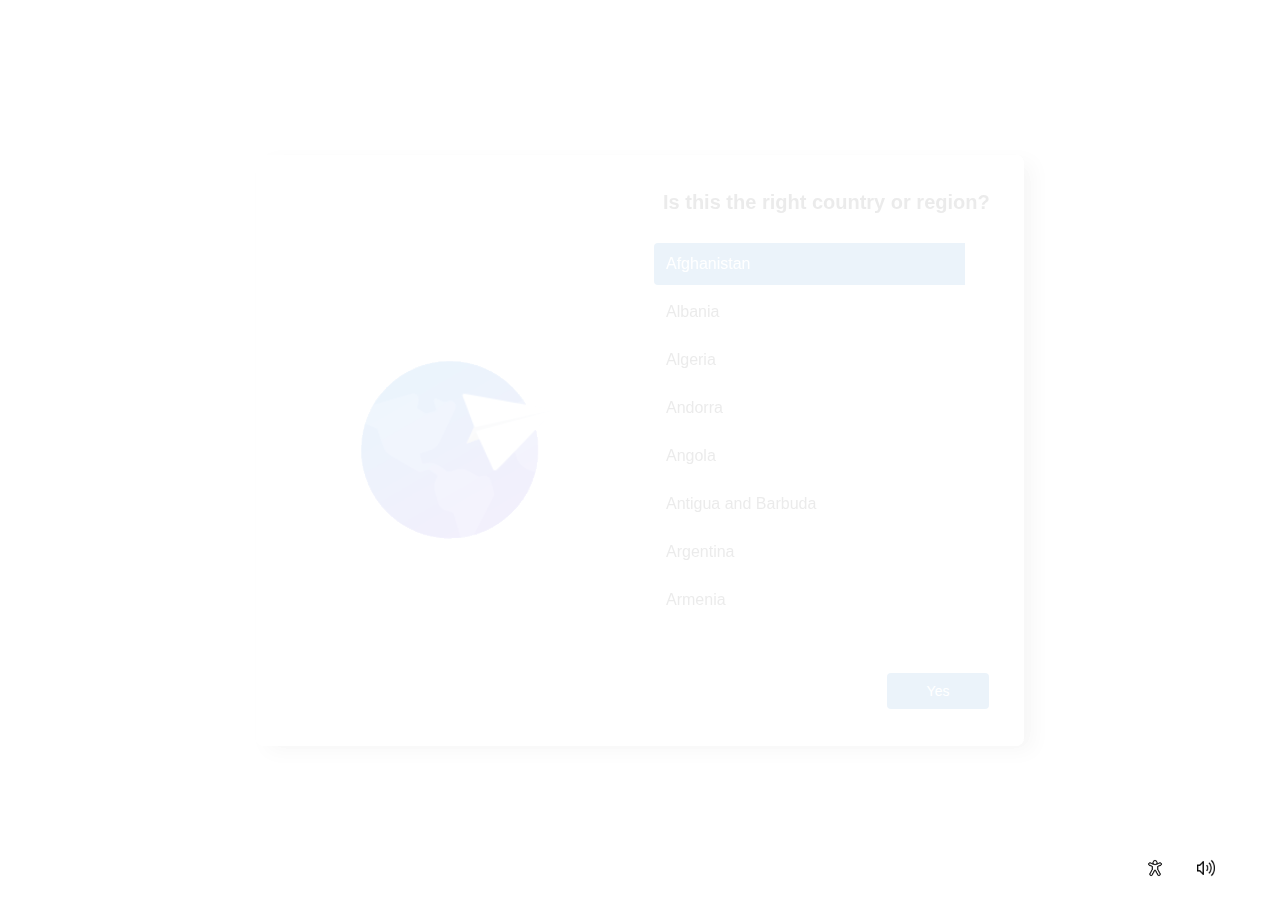
==== commit cd70a550: "hmm?" ====
--- a/oobe.html
+++ b/oobe.html
@@ -48,7 +48,6 @@
               <img alt="volume" id="volume" src="window11_oobe_volume.png" />
             </div>
             <div class="inner_fill_setup">
-              <div class="yes_button">Yes</div>
             </div>
         `;
 
@@ -58,6 +57,7 @@
 
         if (btnState === 0) {
           let regionHTML = `
+            <div class="yes_button">Yes</div>
             <div class="left">
               <img alt="left image" id="left_img" src="window11_oobe_region.png" />
             </div>
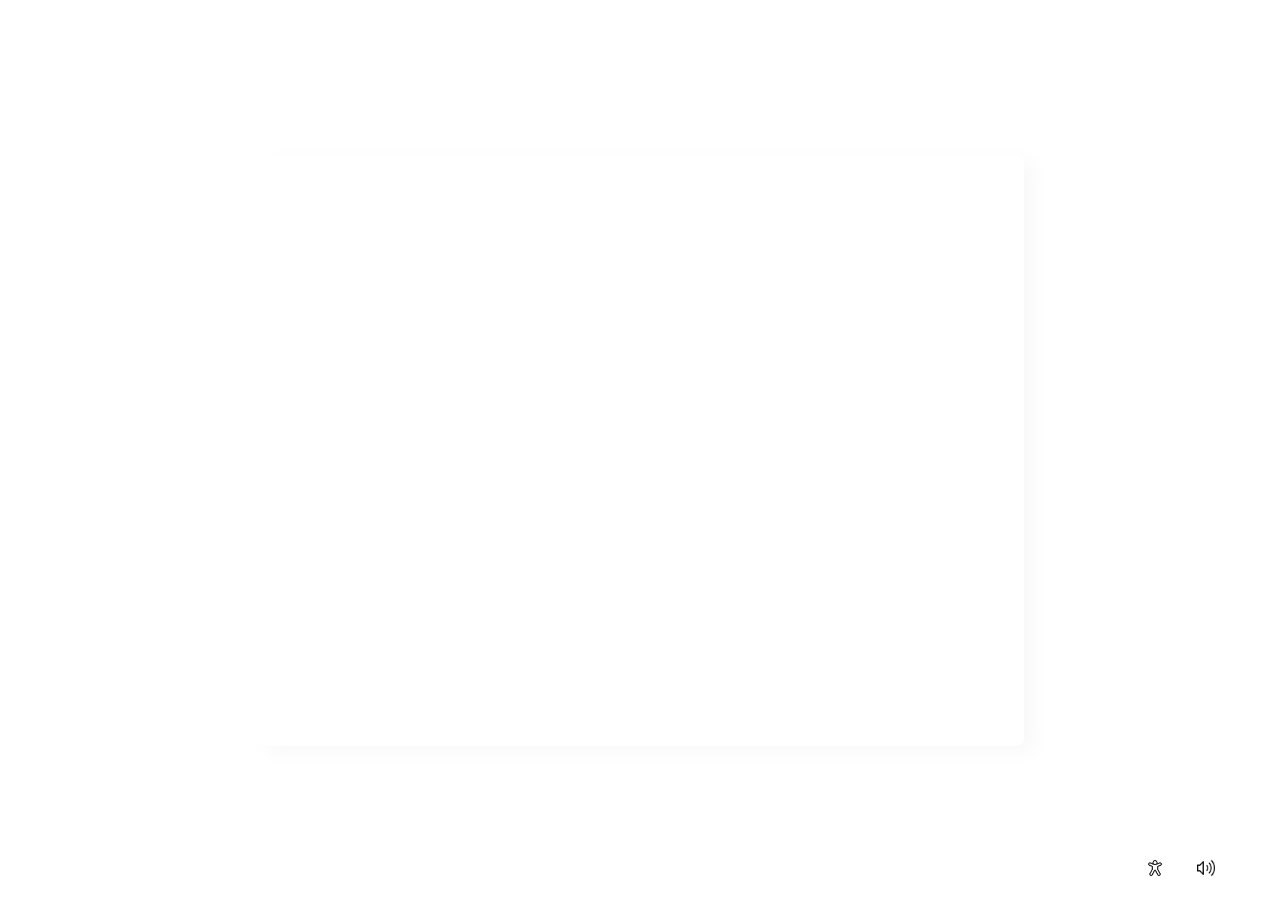
==== commit 86b6d613: "test?" ====
--- a/oobe.html
+++ b/oobe.html
@@ -51,7 +51,7 @@
             </div>
         `;
 
-        mainHTMLLoad.innerHTML += mainHTML;
+        mainHTMLLoad.innerHTML = mainHTML;
 
         let innerFillSetup = document.querySelector(".inner_fill_setup");
 
